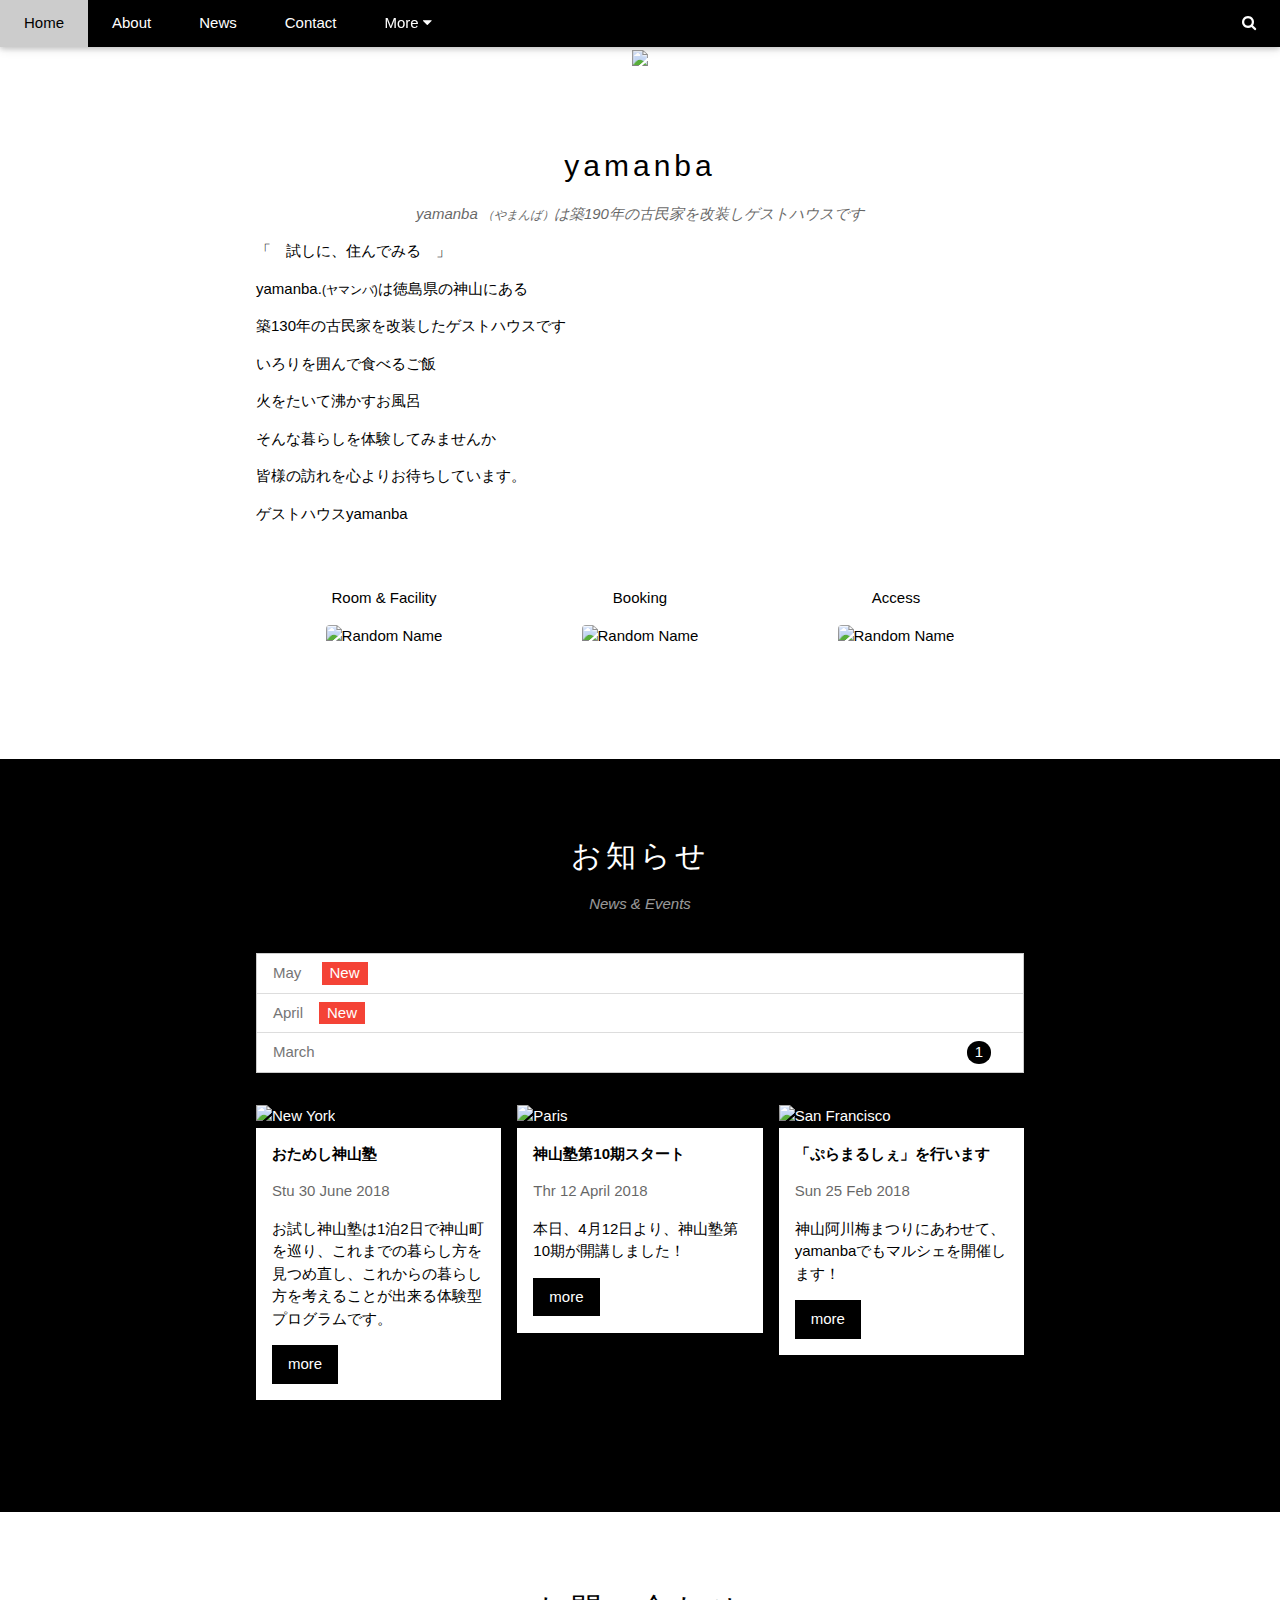
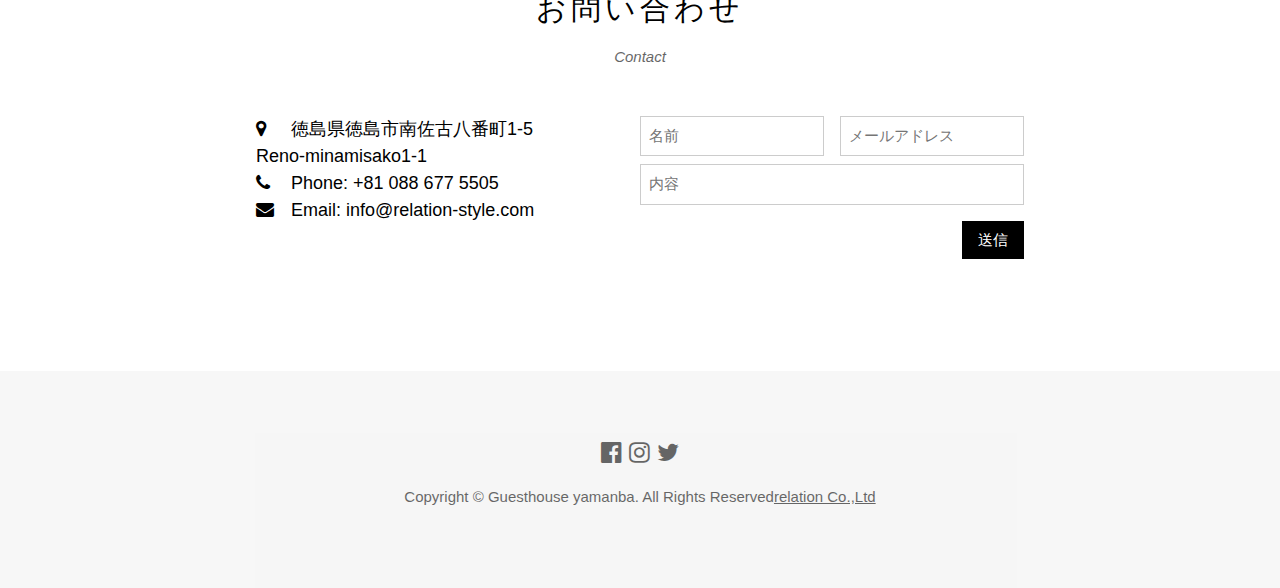
==== index.html @ eb6ceb4e "Create index.html" ====
<!DOCTYPE html>
<html>
<title>Guesthouse Yamanba</title>
<meta charset="UTF-8">
<meta name="viewport" content="width=device-width, initial-scale=1">
<link rel="stylesheet" href="css/stylesheet.css" type="text/css">
<link rel="stylesheet" href="https://www.w3schools.com/w3css/4/w3.css">
<link rel="stylesheet" href="https://fonts.googleapis.com/css?family=Lato">
<link rel="stylesheet" href="https://cdnjs.cloudflare.com/ajax/libs/font-awesome/4.7.0/css/font-awesome.min.css">
<style>
body {font-family: 游ゴシック体, 'Yu Gothic', YuGothic, 'ヒラギノ角ゴシック Pro', 'Hiragino Kaku Gothic Pro', メイリオ, Meiryo, Osaka, 'ＭＳ Ｐゴシック', 'MS PGothic', sans-serif;}
.mySlides {display: none}
</style>
<body>

<!-- Navbar -->
<div class="w3-top">
  <div class="w3-bar w3-black w3-card">
    <a class="w3-bar-item w3-button w3-padding-large w3-hide-medium w3-hide-large w3-right" href="javascript:void(0)" onclick="myFunction()" title="Toggle Navigation Menu"><i class="fa fa-bars"></i></a>
    <a href="index.html" class="w3-bar-item w3-button w3-padding-large">Home</a>
    <a href="#band" class="w3-bar-item w3-button w3-padding-large w3-hide-small">About</a>
    <a href="#tour" class="w3-bar-item w3-button w3-padding-large w3-hide-small">News</a>
    <a href="#contact" class="w3-bar-item w3-button w3-padding-large w3-hide-small">Contact</a>
    <div class="w3-dropdown-hover w3-hide-small">
      <button class="w3-padding-large w3-button" title="More">More <i class="fa fa-caret-down"></i></button>     
      <div class="w3-dropdown-content w3-bar-block w3-card-4">
        <a href="guesthous/index.html" class="w3-bar-item w3-button">Room & Facility</a>
        <a href="booking/index.html" class="w3-bar-item w3-button">Booking</a>
        <a href="#access" class="w3-bar-item w3-button">Access</a>
      </div>
    </div>
    <a href="javascript:void(0)" class="w3-padding-large w3-hover-red w3-hide-small w3-right"><i class="fa fa-search"></i></a>
  </div>
</div>

<!-- Navbar on small screens -->
<div id="navDemo" class="w3-bar-block w3-black w3-hide w3-hide-large w3-hide-medium w3-top" style="margin-top:46px">
  <a href="#band" class="w3-bar-item w3-button w3-padding-large">About</a>
  <a href="#tour" class="w3-bar-item w3-button w3-padding-large">News</a>
  <a href="#contact" class="w3-bar-item w3-button w3-padding-large">Contact</a>
  <a href="#" class="w3-bar-item w3-button w3-padding-large">More</a>
</div>

<!-- Page content -->
<div class="w3-content" style="max-width:2000px;margin-top:46px">

  <!-- Automatic Slideshow Images -->
  <div class="mySlides w3-display-container w3-center">
    <img src="img/yamanba.1.jpg" style="width:100%">
    <div class="w3-display-bottommiddle w3-container w3-text-white w3-padding-32 w3-hide-small">
    </div>
  </div>
  <div class="mySlides w3-display-container w3-center">
    <img src="img/yamanba.2.jpg" style="width:100%">
    <div class="w3-display-bottommiddle w3-container w3-text-white w3-padding-32 w3-hide-small">
    </div>
  </div>
  <div class="mySlides w3-display-container w3-center">
    <img src="img/yamanba.3.jpg" style="width:100%">
    <div class="w3-display-bottommiddle w3-container w3-text-white w3-padding-32 w3-hide-small">
    </div>
  </div>

  <!-- The Introduction Section -->
  <div class="w3-container w3-content w3-center w3-padding-64" style="max-width:800px" id="band">
    <h2 class="w3-wide">yamanba</h2>
    <p class="w3-opacity"><i>yamanba <small>（やまんば）</small>は築190年の古民家を改装しゲストハウスです</i></p>
    <section class="w3-justify">
    	 <p>「　試しに、住んでみる　」</p>
    	 <p>yamanba.<small>(ヤマンバ)</small>は徳島県の神山にある</p>
    	 <p>築130年の古民家を改装したゲストハウスです</p>
    	 <p>いろりを囲んで食べるご飯</p>
    	 <p>火をたいて沸かすお風呂</p>
    	 <p>そんな暮らしを体験してみませんか</p>
    	<p>皆様の訪れを心よりお待ちしています。</p>
    	<p>ゲストハウスyamanba</p>
    </section>
    <div class="w3-row w3-padding-32">
      <div class="w3-third">
        <p>Room & Facility</p>
        <img src="/w3images/bandmember.jpg" class="w3-round w3-margin-bottom" alt="Random Name" style="width:60%">
      </div>
      <div class="w3-third">
        <p>Booking</p>
        <img src="/w3images/bandmember.jpg" class="w3-round w3-margin-bottom" alt="Random Name" style="width:60%">
      </div>
      <div class="w3-third">
        <p>Access</p>
        <img src="/w3images/bandmember.jpg" class="w3-round" alt="Random Name" style="width:60%">
      </div>
    </div>
  </div>

  <!-- The News and Events Section -->
  <div class="w3-black" id="tour">
    <div class="w3-container w3-content w3-padding-64" style="max-width:800px">
      <h2 class="w3-wide w3-center">お知らせ</h2>
      <p class="w3-opacity w3-center"><i>News & Events</i></p><br>

      <ul class="w3-ul w3-border w3-white w3-text-grey">
        <li class="w3-padding">May <span class="w3-tag w3-red w3-margin-left">New</span></li>
        <li class="w3-padding">April<span class="w3-tag w3-red w3-margin-left">New</span></li>
        <li class="w3-padding">March<span class="w3-badge w3-right w3-margin-right">1</span></li>
      </ul>

      <div class="w3-row-padding w3-padding-32" style="margin:0 -16px">
        <div class="w3-third w3-margin-bottom">
          <img src="/w3images/newyork.jpg" alt="New York" style="width:100%" class="w3-hover-opacity">
          <div class="w3-container w3-white">
            <p><b>おためし神山塾</b></p>
            <p class="w3-opacity">Stu 30 June 2018</p>
            <p>お試し神山塾は1泊2日で神山町を巡り、これまでの暮らし方を見つめ直し、これからの暮らし方を考えることが出来る体験型プログラムです。</p>
            <button class="w3-button w3-black w3-margin-bottom" onclick="document.getElementById('ticketModal').style.display='block'">more</button>
          </div>
        </div>
        <div class="w3-third w3-margin-bottom">
          <img src="/w3images/paris.jpg" alt="Paris" style="width:100%" class="w3-hover-opacity">
          <div class="w3-container w3-white">
            <p><b>神山塾第10期スタート</b></p>
            <p class="w3-opacity">Thr 12 April 2018</p>
            <p>本日、4月12日より、神山塾第10期が開講しました！</p>
            <button class="w3-button w3-black w3-margin-bottom" onclick="document.getElementById('ticketModal').style.display='block'">more</button>
          </div>
        </div>
        <div class="w3-third w3-margin-bottom">
          <img src="/w3images/sanfran.jpg" alt="San Francisco" style="width:100%" class="w3-hover-opacity">
          <div class="w3-container w3-white">
            <p><b>「ぷらまるしぇ」を行います</b></p>
            <p class="w3-opacity">Sun 25 Feb 2018</p>
            <p>神山阿川梅まつりにあわせて、yamanbaでもマルシェを開催します！</p>
            <button class="w3-button w3-black w3-margin-bottom" onclick="document.getElementById('ticketModal').style.display='block'">more</button>
          </div>
        </div>
      </div>
    </div>
  </div>

  <!-- Ticket Modal -->
  <div id="ticketModal" class="w3-modal">
    <div class="w3-modal-content w3-animate-top w3-card-4">
      <header class="w3-container w3-teal w3-center w3-padding-32"> 
        <span onclick="document.getElementById('ticketModal').style.display='none'" 
       class="w3-button w3-teal w3-xlarge w3-display-topright">×</span>
        <h2 class="w3-wide"><i class="fa fa-suitcase w3-margin-right"></i>Tickets</h2>
      </header>
      <div class="w3-container">
        <p><label><i class="fa fa-shopping-cart"></i> Tickets, $15 per person</label></p>
        <input class="w3-input w3-border" type="text" placeholder="How many?">
        <p><label><i class="fa fa-user"></i> Send To</label></p>
        <input class="w3-input w3-border" type="text" placeholder="Enter email">
        <button class="w3-button w3-block w3-teal w3-padding-16 w3-section w3-right">PAY <i class="fa fa-check"></i></button>
        <button class="w3-button w3-red w3-section" onclick="document.getElementById('ticketModal').style.display='none'">Close <i class="fa fa-remove"></i></button>
        <p class="w3-right">Need <a href="#" class="w3-text-blue">help?</a></p>
      </div>
    </div>
  </div>

  <!-- The Contact Section -->
  <div class="w3-container w3-content w3-padding-64" style="max-width:800px" id="contact">
    <h2 class="w3-wide w3-center">お問い合わせ</h2>
    <p class="w3-opacity w3-center"><i>Contact</i></p>
    <div class="w3-row w3-padding-32">
      <div class="w3-col m6 w3-large w3-margin-bottom">
        <i class="fa fa-map-marker" style="width:30px"></i> 徳島県徳島市南佐古八番町1-5<br>Reno-minamisako1-1<br>
        <i class="fa fa-phone" style="width:30px"></i> Phone: +81 088 677 5505<br>
        <i class="fa fa-envelope" style="width:30px"> </i> Email: info@relation-style.com<br>
      </div>
      <div class="w3-col m6">
        <form action="/action_page.php" target="_blank">
          <div class="w3-row-padding" style="margin:0 -16px 8px -16px">
            <div class="w3-half">
              <input class="w3-input w3-border" type="text" placeholder="名前" required name="Name">
            </div>
            <div class="w3-half">
              <input class="w3-input w3-border" type="text" placeholder="メールアドレス" required name="Email">
            </div>
          </div>
          <input class="w3-input w3-border" type="text" placeholder="内容" required name="Message">
          <button class="w3-button w3-black w3-section w3-right" type="submit">送信</button>
        </form>
      </div>
    </div>
  </div>
  
<!-- End Page Content -->
</div>


<!-- Add Google Maps -->
<!--<div id="googleMap" style="height:400px;" class="w3-grayscale-max"></div>
<script>
function myMap() {
  myCenter=new google.maps.LatLng(41.878114, -87.629798);
  var mapOptions= {
    center:myCenter,
    zoom:12, scrollwheel: false, draggable: false,
    mapTypeId:google.maps.MapTypeId.ROADMAP
  };
  var map=new google.maps.Map(document.getElementById("googleMap"),mapOptions);

  var marker = new google.maps.Marker({
    position: myCenter,
  });
  marker.setMap(map);
}
</script>
<script src="https://maps.googleapis.com/maps/api/js?key=AIzaSyBu-916DdpKAjTmJNIgngS6HL_kDIKU0aU&callback=myMap"></script>-->
<!--
To use this code on your website, get a free API key from Google.
Read more at: https://www.w3schools.com/graphics/google_maps_basic.asp
-->

<!-- Footer -->
<footer class="w3-container w3-padding-64 w3-center w3-opacity w3-light-grey w3-xlarge">
  <i class="fa fa-facebook-official w3-hover-opacity"></i>
  <i class="fa fa-instagram w3-hover-opacity"></i>
  <i class="fa fa-twitter w3-hover-opacity"></i>
  <p class="w3-medium">Copyright © Guesthouse yamanba. All Rights Reserved<a href="http://www.relation-style.com/" target="_blank">relation Co.,Ltd</a></p>
</footer>

<script>
// Automatic Slideshow - change image every 4 seconds
var myIndex = 0;
carousel();

function carousel() {
    var i;
    var x = document.getElementsByClassName("mySlides");
    for (i = 0; i < x.length; i++) {
       x[i].style.display = "none";  
    }
    myIndex++;
    if (myIndex > x.length) {myIndex = 1}    
    x[myIndex-1].style.display = "block";  
    setTimeout(carousel, 4000);    
}

// Used to toggle the menu on small screens when clicking on the menu button
function myFunction() {
    var x = document.getElementById("navDemo");
    if (x.className.indexOf("w3-show") == -1) {
        x.className += " w3-show";
    } else { 
        x.className = x.className.replace(" w3-show", "");
    }
}

// When the user clicks anywhere outside of the modal, close it
var modal = document.getElementById('ticketModal');
window.onclick = function(event) {
  if (event.target == modal) {
    modal.style.display = "none";
  }
}
</script>

</body>
</html>
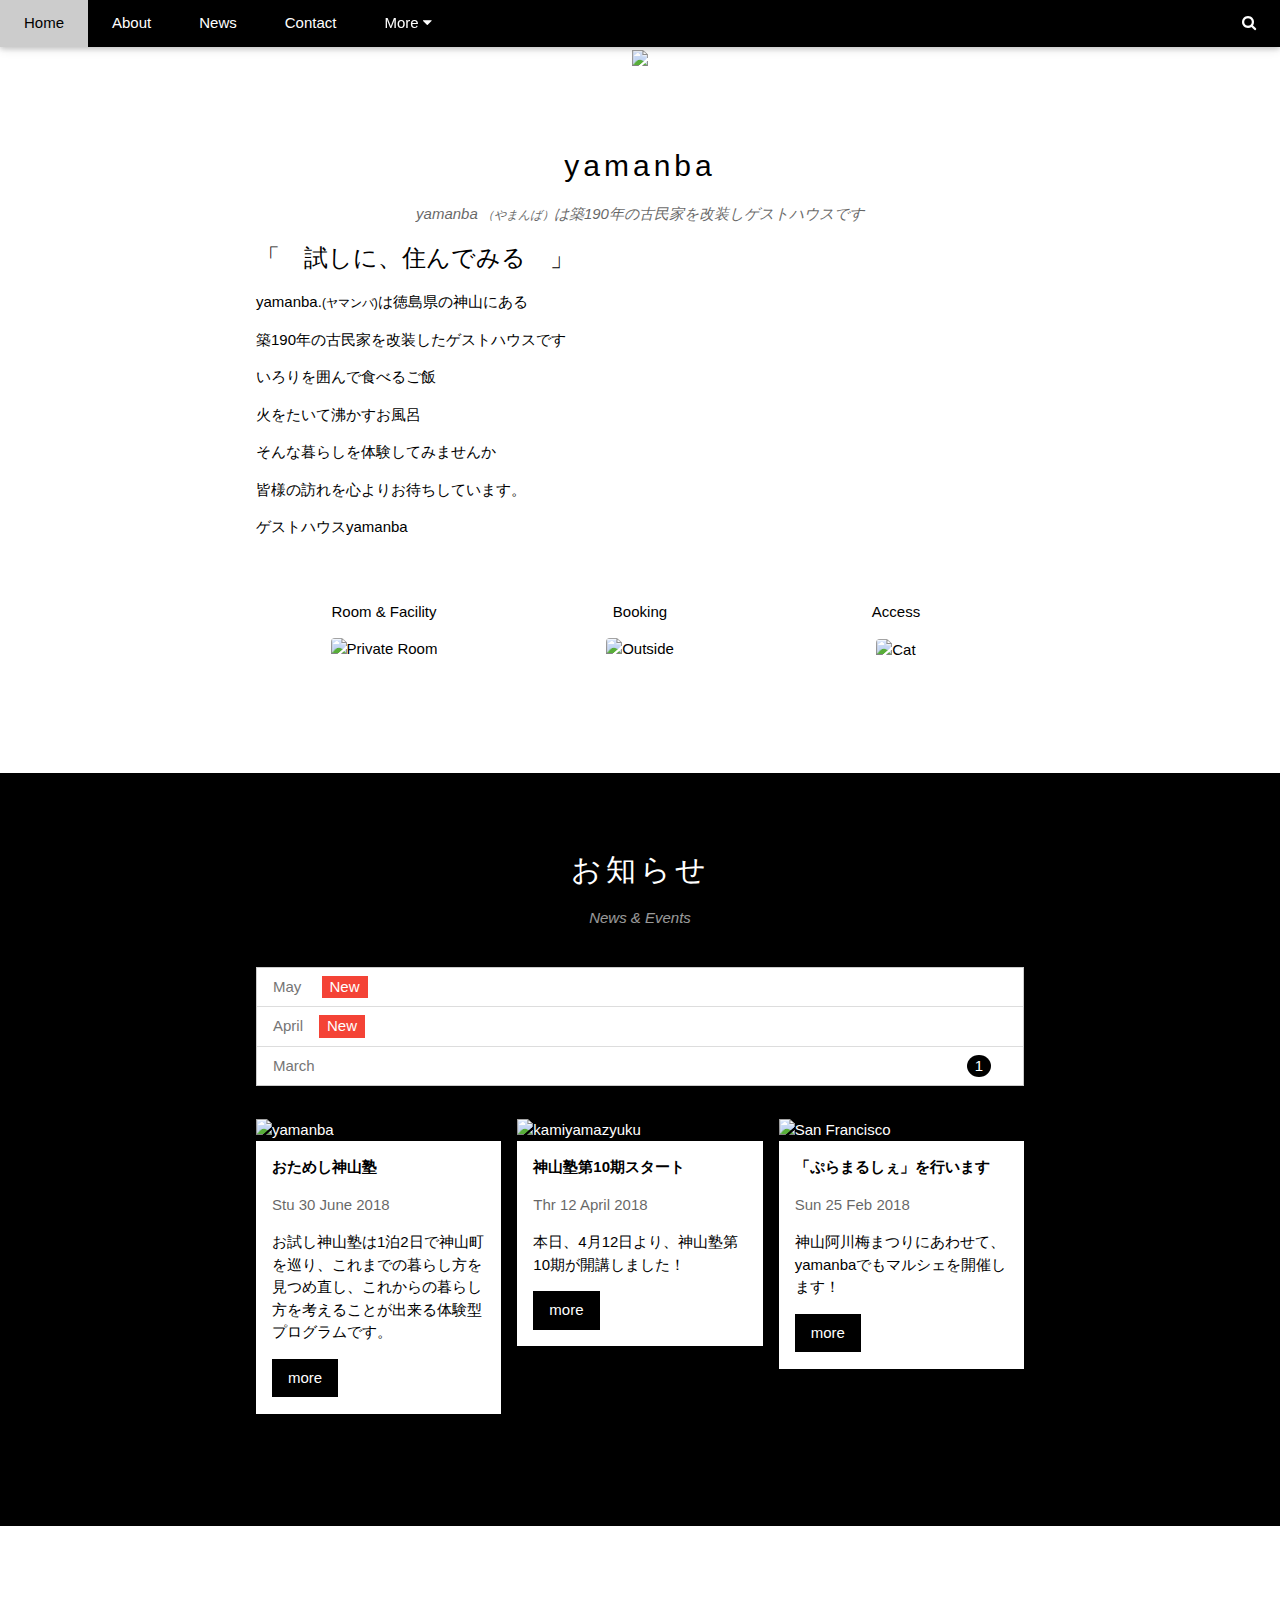
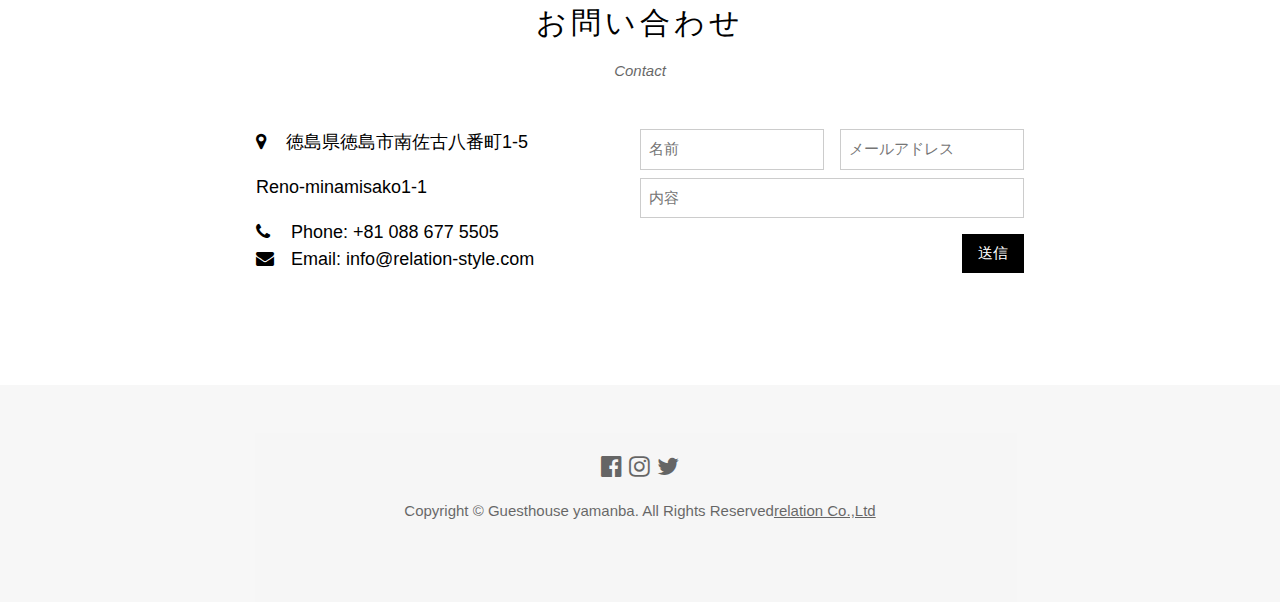
==== commit a2cfac86: "Update index.html" ====
--- a/index.html
+++ b/index.html
@@ -18,8 +18,8 @@
   <div class="w3-bar w3-black w3-card">
     <a class="w3-bar-item w3-button w3-padding-large w3-hide-medium w3-hide-large w3-right" href="javascript:void(0)" onclick="myFunction()" title="Toggle Navigation Menu"><i class="fa fa-bars"></i></a>
     <a href="index.html" class="w3-bar-item w3-button w3-padding-large">Home</a>
-    <a href="#band" class="w3-bar-item w3-button w3-padding-large w3-hide-small">About</a>
-    <a href="#tour" class="w3-bar-item w3-button w3-padding-large w3-hide-small">News</a>
+    <a href="#about" class="w3-bar-item w3-button w3-padding-large w3-hide-small">About</a>
+    <a href="#news" class="w3-bar-item w3-button w3-padding-large w3-hide-small">News</a>
     <a href="#contact" class="w3-bar-item w3-button w3-padding-large w3-hide-small">Contact</a>
     <div class="w3-dropdown-hover w3-hide-small">
       <button class="w3-padding-large w3-button" title="More">More <i class="fa fa-caret-down"></i></button>     
@@ -35,8 +35,8 @@
 
 <!-- Navbar on small screens -->
 <div id="navDemo" class="w3-bar-block w3-black w3-hide w3-hide-large w3-hide-medium w3-top" style="margin-top:46px">
-  <a href="#band" class="w3-bar-item w3-button w3-padding-large">About</a>
-  <a href="#tour" class="w3-bar-item w3-button w3-padding-large">News</a>
+  <a href="#about" class="w3-bar-item w3-button w3-padding-large">About</a>
+  <a href="#news" class="w3-bar-item w3-button w3-padding-large">News</a>
   <a href="#contact" class="w3-bar-item w3-button w3-padding-large">Contact</a>
   <a href="#" class="w3-bar-item w3-button w3-padding-large">More</a>
 </div>
@@ -46,53 +46,55 @@
 
   <!-- Automatic Slideshow Images -->
   <div class="mySlides w3-display-container w3-center">
-    <img src="img/yamanba.1.jpg" style="width:100%">
+    <img src="img/irori.jpg" style="width:100%">
     <div class="w3-display-bottommiddle w3-container w3-text-white w3-padding-32 w3-hide-small">
     </div>
   </div>
   <div class="mySlides w3-display-container w3-center">
-    <img src="img/yamanba.2.jpg" style="width:100%">
+    <img src="img/outside.jpg" style="width:100%">
     <div class="w3-display-bottommiddle w3-container w3-text-white w3-padding-32 w3-hide-small">
     </div>
   </div>
   <div class="mySlides w3-display-container w3-center">
-    <img src="img/yamanba.3.jpg" style="width:100%">
+    <img src="img/livingroom1.jpg" style="width:100%">
     <div class="w3-display-bottommiddle w3-container w3-text-white w3-padding-32 w3-hide-small">
     </div>
   </div>
 
   <!-- The Introduction Section -->
-  <div class="w3-container w3-content w3-center w3-padding-64" style="max-width:800px" id="band">
+  <div class="w3-container w3-content w3-center w3-padding-64" style="max-width:800px" id="about">
     <h2 class="w3-wide">yamanba</h2>
     <p class="w3-opacity"><i>yamanba <small>（やまんば）</small>は築190年の古民家を改装しゲストハウスです</i></p>
     <section class="w3-justify">
-    	 <p>「　試しに、住んでみる　」</p>
+    <div class="intr-box">
+       <h3>「　試しに、住んでみる　」</h3>
     	 <p>yamanba.<small>(ヤマンバ)</small>は徳島県の神山にある</p>
-    	 <p>築130年の古民家を改装したゲストハウスです</p>
+    	 <p>築190年の古民家を改装したゲストハウスです</p>
     	 <p>いろりを囲んで食べるご飯</p>
     	 <p>火をたいて沸かすお風呂</p>
     	 <p>そんな暮らしを体験してみませんか</p>
-    	<p>皆様の訪れを心よりお待ちしています。</p>
-    	<p>ゲストハウスyamanba</p>
+    	 <p>皆様の訪れを心よりお待ちしています。</p>
+    	 <p>ゲストハウスyamanba</p>
+    </div>
     </section>
     <div class="w3-row w3-padding-32">
       <div class="w3-third">
         <p>Room & Facility</p>
-        <img src="/w3images/bandmember.jpg" class="w3-round w3-margin-bottom" alt="Random Name" style="width:60%">
+        <img src="img/room3.jpg" class="w3-round w3-margin-bottom" alt="Private Room" style="width:60%">
       </div>
       <div class="w3-third">
         <p>Booking</p>
-        <img src="/w3images/bandmember.jpg" class="w3-round w3-margin-bottom" alt="Random Name" style="width:60%">
+        <img src="img/entrance.jpg" class="w3-round w3-margin-bottom" alt="Outside" style="width:60%">
       </div>
       <div class="w3-third">
         <p>Access</p>
-        <img src="/w3images/bandmember.jpg" class="w3-round" alt="Random Name" style="width:60%">
+        <img src="img/yamanba.3.jpg" class="w3-round" alt="Cat" style="width:60%">
       </div>
     </div>
   </div>
 
   <!-- The News and Events Section -->
-  <div class="w3-black" id="tour">
+  <div class="w3-black" id="news">
     <div class="w3-container w3-content w3-padding-64" style="max-width:800px">
       <h2 class="w3-wide w3-center">お知らせ</h2>
       <p class="w3-opacity w3-center"><i>News & Events</i></p><br>
@@ -105,7 +107,7 @@
 
       <div class="w3-row-padding w3-padding-32" style="margin:0 -16px">
         <div class="w3-third w3-margin-bottom">
-          <img src="/w3images/newyork.jpg" alt="New York" style="width:100%" class="w3-hover-opacity">
+          <img src="img/yamanba.1.jpg" alt="yamanba" style="width:100%" class="w3-hover-opacity">
           <div class="w3-container w3-white">
             <p><b>おためし神山塾</b></p>
             <p class="w3-opacity">Stu 30 June 2018</p>
@@ -114,7 +116,7 @@
           </div>
         </div>
         <div class="w3-third w3-margin-bottom">
-          <img src="/w3images/paris.jpg" alt="Paris" style="width:100%" class="w3-hover-opacity">
+          <img src="img/kamiyamazyuku.jpg" alt="kamiyamazyuku" style="width:100%" class="w3-hover-opacity">
           <div class="w3-container w3-white">
             <p><b>神山塾第10期スタート</b></p>
             <p class="w3-opacity">Thr 12 April 2018</p>
@@ -123,7 +125,7 @@
           </div>
         </div>
         <div class="w3-third w3-margin-bottom">
-          <img src="/w3images/sanfran.jpg" alt="San Francisco" style="width:100%" class="w3-hover-opacity">
+          <img src="img/cafe.jpg" alt="San Francisco" style="width:100%" class="w3-hover-opacity">
           <div class="w3-container w3-white">
             <p><b>「ぷらまるしぇ」を行います</b></p>
             <p class="w3-opacity">Sun 25 Feb 2018</p>
@@ -135,25 +137,6 @@
     </div>
   </div>
 
-  <!-- Ticket Modal -->
-  <div id="ticketModal" class="w3-modal">
-    <div class="w3-modal-content w3-animate-top w3-card-4">
-      <header class="w3-container w3-teal w3-center w3-padding-32"> 
-        <span onclick="document.getElementById('ticketModal').style.display='none'" 
-       class="w3-button w3-teal w3-xlarge w3-display-topright">×</span>
-        <h2 class="w3-wide"><i class="fa fa-suitcase w3-margin-right"></i>Tickets</h2>
-      </header>
-      <div class="w3-container">
-        <p><label><i class="fa fa-shopping-cart"></i> Tickets, $15 per person</label></p>
-        <input class="w3-input w3-border" type="text" placeholder="How many?">
-        <p><label><i class="fa fa-user"></i> Send To</label></p>
-        <input class="w3-input w3-border" type="text" placeholder="Enter email">
-        <button class="w3-button w3-block w3-teal w3-padding-16 w3-section w3-right">PAY <i class="fa fa-check"></i></button>
-        <button class="w3-button w3-red w3-section" onclick="document.getElementById('ticketModal').style.display='none'">Close <i class="fa fa-remove"></i></button>
-        <p class="w3-right">Need <a href="#" class="w3-text-blue">help?</a></p>
-      </div>
-    </div>
-  </div>
 
   <!-- The Contact Section -->
   <div class="w3-container w3-content w3-padding-64" style="max-width:800px" id="contact">
@@ -161,7 +144,7 @@
     <p class="w3-opacity w3-center"><i>Contact</i></p>
     <div class="w3-row w3-padding-32">
       <div class="w3-col m6 w3-large w3-margin-bottom">
-        <i class="fa fa-map-marker" style="width:30px"></i> 徳島県徳島市南佐古八番町1-5<br>Reno-minamisako1-1<br>
+        <i class="fa fa-map-marker" style="width:30px"></i>徳島県徳島市南佐古八番町1-5<p>Reno-minamisako1-1</p>
         <i class="fa fa-phone" style="width:30px"></i> Phone: +81 088 677 5505<br>
         <i class="fa fa-envelope" style="width:30px"> </i> Email: info@relation-style.com<br>
       </div>
